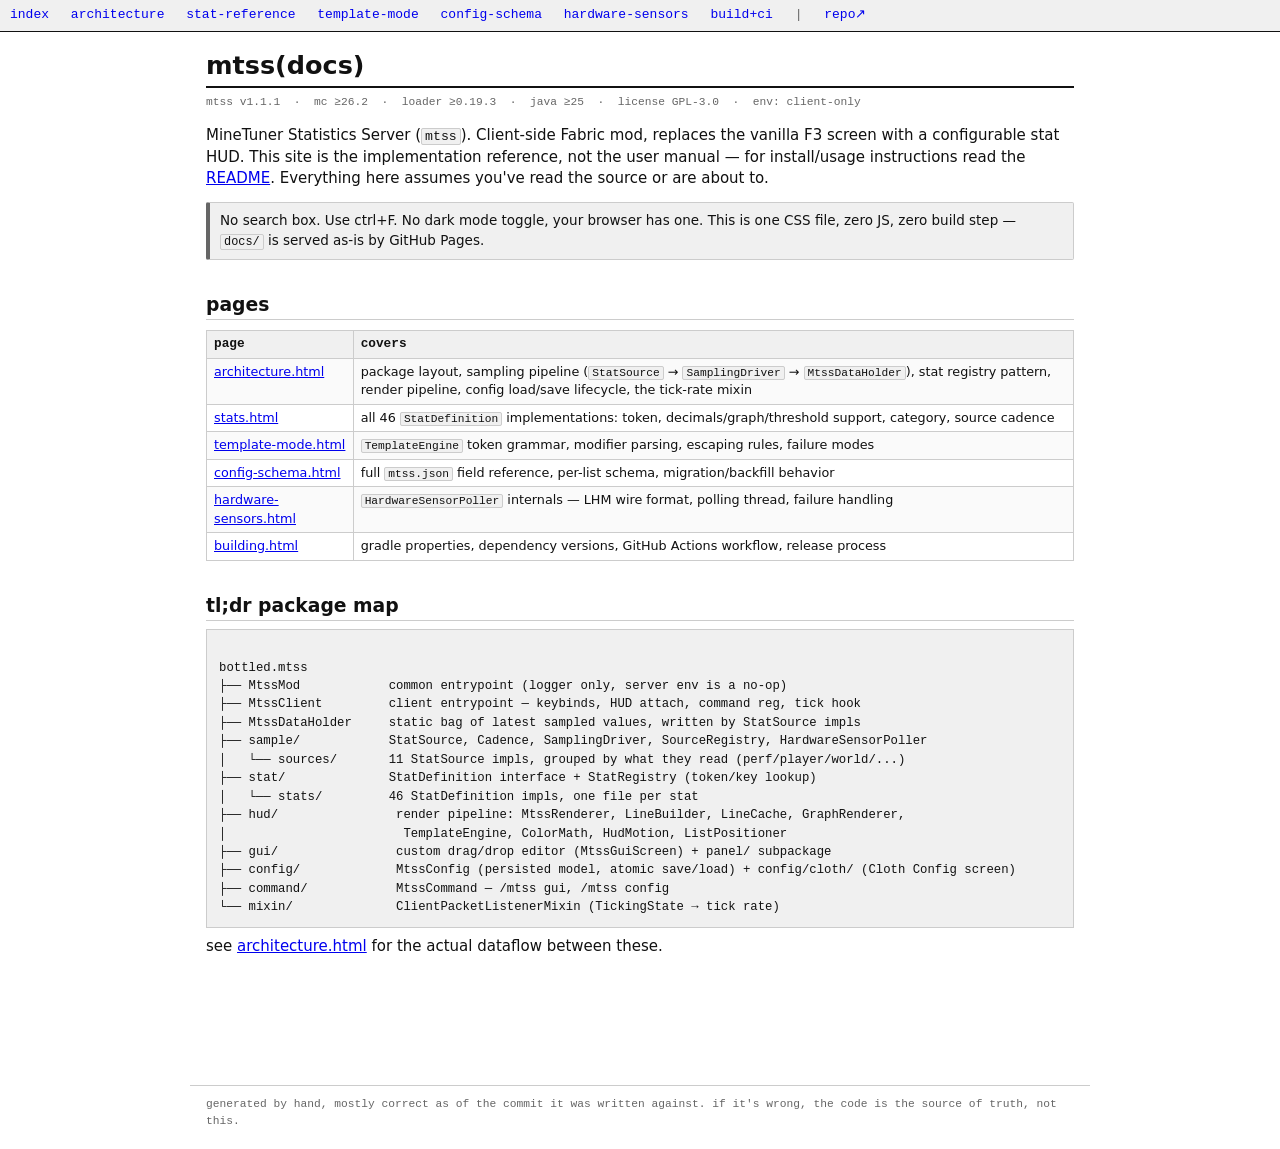
==== docs/index.html @ 8e22820d "/docs" ====
<!doctype html>
<html lang="en">
<head>
<meta charset="utf-8">
<meta name="viewport" content="width=device-width, initial-scale=1">
<title>mtss docs</title>
<link rel="stylesheet" href="style.css">
</head>
<body>
<div class="topbar">
  <a href="index.html">index</a>
  <a href="architecture.html">architecture</a>
  <a href="stats.html">stat-reference</a>
  <a href="template-mode.html">template-mode</a>
  <a href="config-schema.html">config-schema</a>
  <a href="hardware-sensors.html">hardware-sensors</a>
  <a href="building.html">build+ci</a>
  <span class="sep">|</span>
  <a href="https://github.com/bottledpepsi/MineTuner-Statistics-Server">repo↗</a>
</div>

<main>
<h1>mtss(docs)</h1>
<div class="badge-row">
mtss v1.1.1 &nbsp;·&nbsp; mc &ge;26.2 &nbsp;·&nbsp; loader &ge;0.19.3 &nbsp;·&nbsp; java &ge;25 &nbsp;·&nbsp; license GPL-3.0 &nbsp;·&nbsp; env: client-only
</div>

<p>
MineTuner Statistics Server (<code>mtss</code>). Client-side Fabric mod, replaces the vanilla
F3 screen with a configurable stat HUD. This site is the implementation reference, not
the user manual — for install/usage instructions read the
<a href="https://github.com/bottledpepsi/MineTuner-Statistics-Server#readme">README</a>.
Everything here assumes you've read the source or are about to.
</p>

<div class="note">
No search box. Use ctrl+F. No dark mode toggle, your browser has one. This is one CSS file,
zero JS, zero build step — <code>docs/</code> is served as-is by GitHub Pages.
</div>

<h2>pages</h2>
<table>
<tr><th>page</th><th>covers</th></tr>
<tr><td><a href="architecture.html">architecture.html</a></td>
    <td>package layout, sampling pipeline (<code>StatSource</code> → <code>SamplingDriver</code> → <code>MtssDataHolder</code>), stat registry pattern, render pipeline, config load/save lifecycle, the tick-rate mixin</td></tr>
<tr><td><a href="stats.html">stats.html</a></td>
    <td>all 46 <code>StatDefinition</code> implementations: token, decimals/graph/threshold support, category, source cadence</td></tr>
<tr><td><a href="template-mode.html">template-mode.html</a></td>
    <td><code>TemplateEngine</code> token grammar, modifier parsing, escaping rules, failure modes</td></tr>
<tr><td><a href="config-schema.html">config-schema.html</a></td>
    <td>full <code>mtss.json</code> field reference, per-list schema, migration/backfill behavior</td></tr>
<tr><td><a href="hardware-sensors.html">hardware-sensors.html</a></td>
    <td><code>HardwareSensorPoller</code> internals — LHM wire format, polling thread, failure handling</td></tr>
<tr><td><a href="building.html">building.html</a></td>
    <td>gradle properties, dependency versions, GitHub Actions workflow, release process</td></tr>
</table>

<h2>tl;dr package map</h2>
<div class="filetree">
bottled.mtss
├── MtssMod            common entrypoint (logger only, server env is a no-op)
├── MtssClient         client entrypoint — keybinds, HUD attach, command reg, tick hook
├── MtssDataHolder     static bag of latest sampled values, written by StatSource impls
├── sample/            StatSource, Cadence, SamplingDriver, SourceRegistry, HardwareSensorPoller
│   └── sources/       11 StatSource impls, grouped by what they read (perf/player/world/...)
├── stat/              StatDefinition interface + StatRegistry (token/key lookup)
│   └── stats/         46 StatDefinition impls, one file per stat
├── hud/                render pipeline: MtssRenderer, LineBuilder, LineCache, GraphRenderer,
│                        TemplateEngine, ColorMath, HudMotion, ListPositioner
├── gui/                custom drag/drop editor (MtssGuiScreen) + panel/ subpackage
├── config/             MtssConfig (persisted model, atomic save/load) + config/cloth/ (Cloth Config screen)
├── command/            MtssCommand — /mtss gui, /mtss config
└── mixin/              ClientPacketListenerMixin (TickingState → tick rate)
</div>

<p>see <a href="architecture.html">architecture.html</a> for the actual dataflow between these.</p>
</main>

<footer>
generated by hand, mostly correct as of the commit it was written against. if it's wrong, the code is the source of truth, not this.
</footer>
</body>
</html>
---- docs/style.css ----
/* style.css — didn't feel like doing more than this. */

:root {
  --bg: #ffffff;
  --fg: #111111;
  --dim: #666666;
  --line: #cccccc;
  --code-bg: #f0f0f0;
  --link: #0000ee;
  --visited: #551a8b;
  --warn-bg: #fff8dc;
  --warn-border: #d4c37a;
  --ok: #006400;
  --bad: #8b0000;
  --mono: ui-monospace, "Cascadia Code", "SF Mono", "Consolas", "Liberation Mono", monospace;
  --sans: ui-sans-serif, system-ui, "Segoe UI", Tahoma, Arial, sans-serif;
}

* { box-sizing: border-box; }

html { font-size: 15px; }

body {
  margin: 0;
  font-family: var(--sans);
  color: var(--fg);
  background: var(--bg);
  line-height: 1.45;
}

/* nav bar: literally a table. no shame. */
.topbar {
  border-bottom: 1px solid var(--fg);
  padding: 6px 10px;
  font-family: var(--mono);
  font-size: 13px;
  background: var(--code-bg);
  white-space: nowrap;
  overflow-x: auto;
}
.topbar a { margin-right: 14px; color: var(--link); text-decoration: none; }
.topbar a:hover { text-decoration: underline; }
.topbar .sep { color: var(--dim); margin-right: 14px; }
.topbar .tag { color: var(--dim); }

main {
  max-width: 900px;
  margin: 0 auto;
  padding: 18px 16px 80px;
}

h1, h2, h3, h4 { font-family: var(--sans); font-weight: 700; line-height: 1.2; }
h1 { font-size: 1.7rem; margin: 0 0 4px; border-bottom: 2px solid var(--fg); padding-bottom: 6px; }
h2 { font-size: 1.25rem; margin: 34px 0 8px; border-bottom: 1px solid var(--line); padding-bottom: 3px; }
h3 { font-size: 1.05rem; margin: 20px 0 6px; }
h4 { font-size: 0.95rem; margin: 14px 0 4px; font-family: var(--mono); }

p { margin: 8px 0; }
ul, ol { margin: 8px 0; padding-left: 24px; }
li { margin: 2px 0; }

a { color: var(--link); }
a:visited { color: var(--visited); }

code, pre, kbd {
  font-family: var(--mono);
  font-size: 0.88em;
}
code {
  background: var(--code-bg);
  border: 1px solid var(--line);
  padding: 0 3px;
  border-radius: 2px;
}
pre {
  background: var(--code-bg);
  border: 1px solid var(--line);
  padding: 10px 12px;
  overflow-x: auto;
  border-radius: 2px;
  margin: 10px 0;
}
pre code { background: none; border: none; padding: 0; }

table {
  border-collapse: collapse;
  width: 100%;
  margin: 10px 0 18px;
  font-size: 0.85rem;
}
th, td {
  border: 1px solid var(--line);
  padding: 4px 7px;
  text-align: left;
  vertical-align: top;
}
th {
  background: var(--code-bg);
  font-family: var(--mono);
  font-weight: 700;
  white-space: nowrap;
}
tr:nth-child(even) td { background: #fafafa; }
td code { white-space: nowrap; }

.center { text-align: center; }

.tag {
  display: inline-block;
  font-family: var(--mono);
  font-size: 0.72rem;
  padding: 1px 5px;
  border: 1px solid var(--line);
  border-radius: 2px;
  background: var(--code-bg);
  color: var(--dim);
}

.yes { color: var(--ok); font-weight: 700; }
.no  { color: var(--dim); }

.note, .warn {
  border: 1px solid var(--line);
  padding: 8px 10px;
  margin: 12px 0;
  font-size: 0.9rem;
  border-radius: 2px;
}
.note { background: var(--code-bg); border-left: 4px solid var(--dim); }
.warn { background: var(--warn-bg); border: 1px solid var(--warn-border); border-left: 4px solid #a08a2e; }

hr { border: none; border-top: 1px dashed var(--line); margin: 26px 0; }

footer {
  max-width: 900px;
  margin: 40px auto 20px;
  padding: 10px 16px 0;
  border-top: 1px solid var(--line);
  font-family: var(--mono);
  font-size: 0.75rem;
  color: var(--dim);
}

.toc {
  font-family: var(--mono);
  font-size: 0.85rem;
  background: var(--code-bg);
  border: 1px solid var(--line);
  padding: 10px 14px;
  margin: 12px 0 20px;
}
.toc ul { margin: 4px 0; padding-left: 18px; }

.filetree {
  font-family: var(--mono);
  font-size: 0.82rem;
  background: var(--code-bg);
  border: 1px solid var(--line);
  padding: 10px 12px;
  overflow-x: auto;
  white-space: pre;
  line-height: 1.5;
}

.badge-row { margin: 6px 0 14px; font-family: var(--mono); font-size: 0.75rem; color: var(--dim); }

.two-col {
  display: grid;
  grid-template-columns: 1fr 1fr;
  gap: 20px;
}
@media (max-width: 640px) {
  .two-col { grid-template-columns: 1fr; }
  html { font-size: 14.5px; }
  table { font-size: 0.78rem; }
}
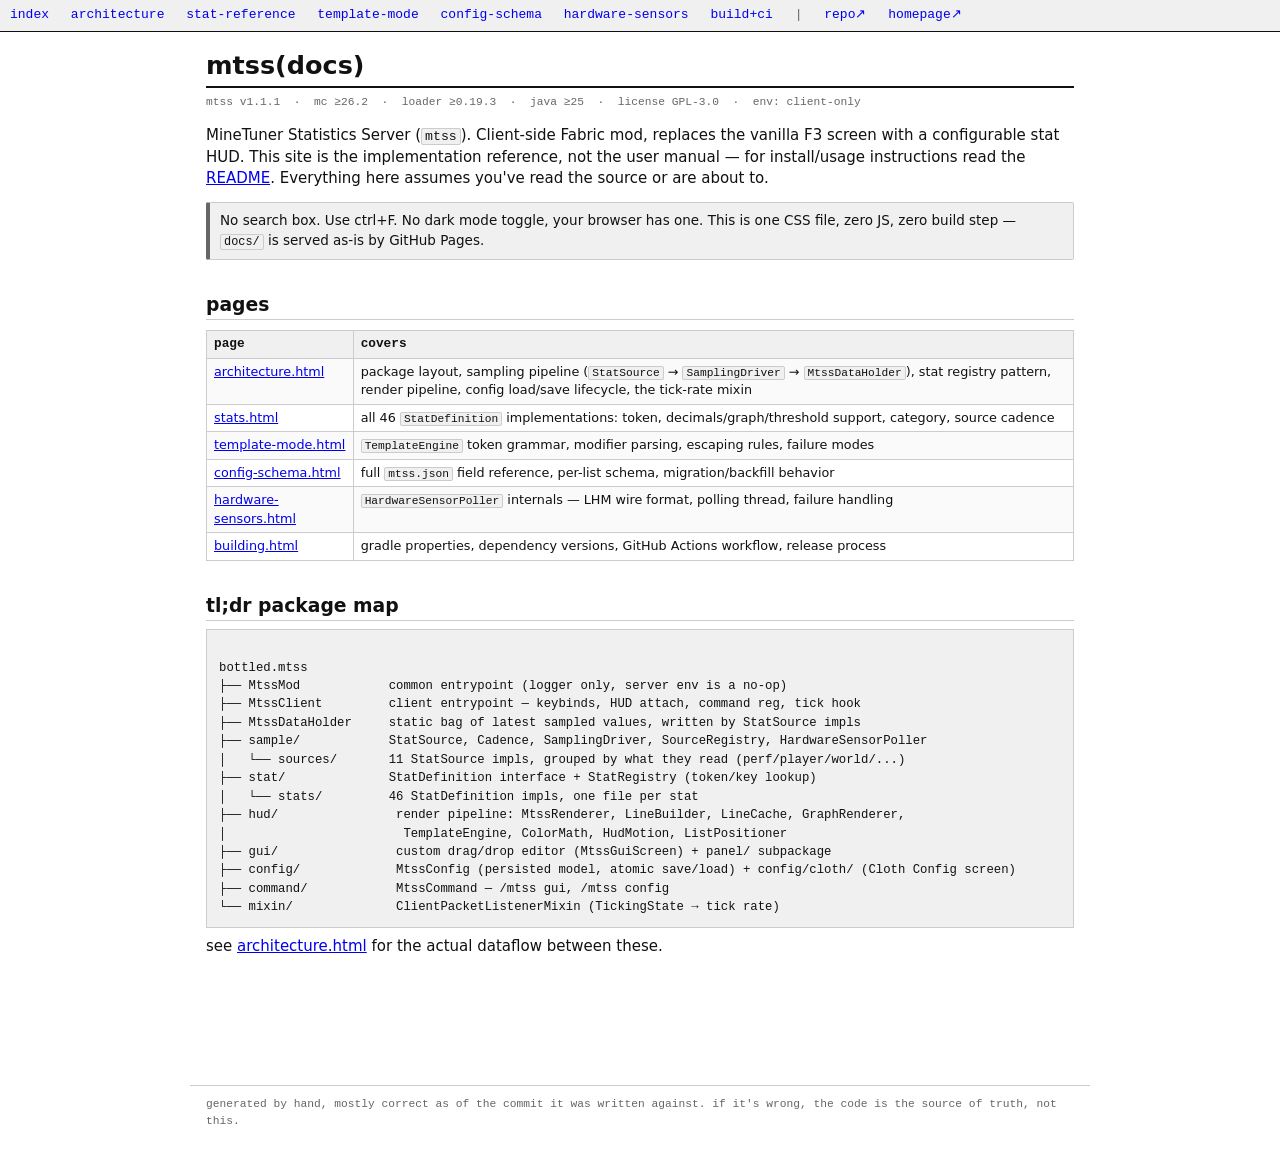
==== commit 146075ab: "Add homepage link add /bin to .gitignore" ====
--- a/docs/index.html
+++ b/docs/index.html
@@ -17,6 +17,7 @@
   <a href="building.html">build+ci</a>
   <span class="sep">|</span>
   <a href="https://github.com/bottledpepsi/MineTuner-Statistics-Server">repo↗</a>
+  <a href="https://bottledpepsi.github.io">homepage↗</a>
 </div>
 
 <main>
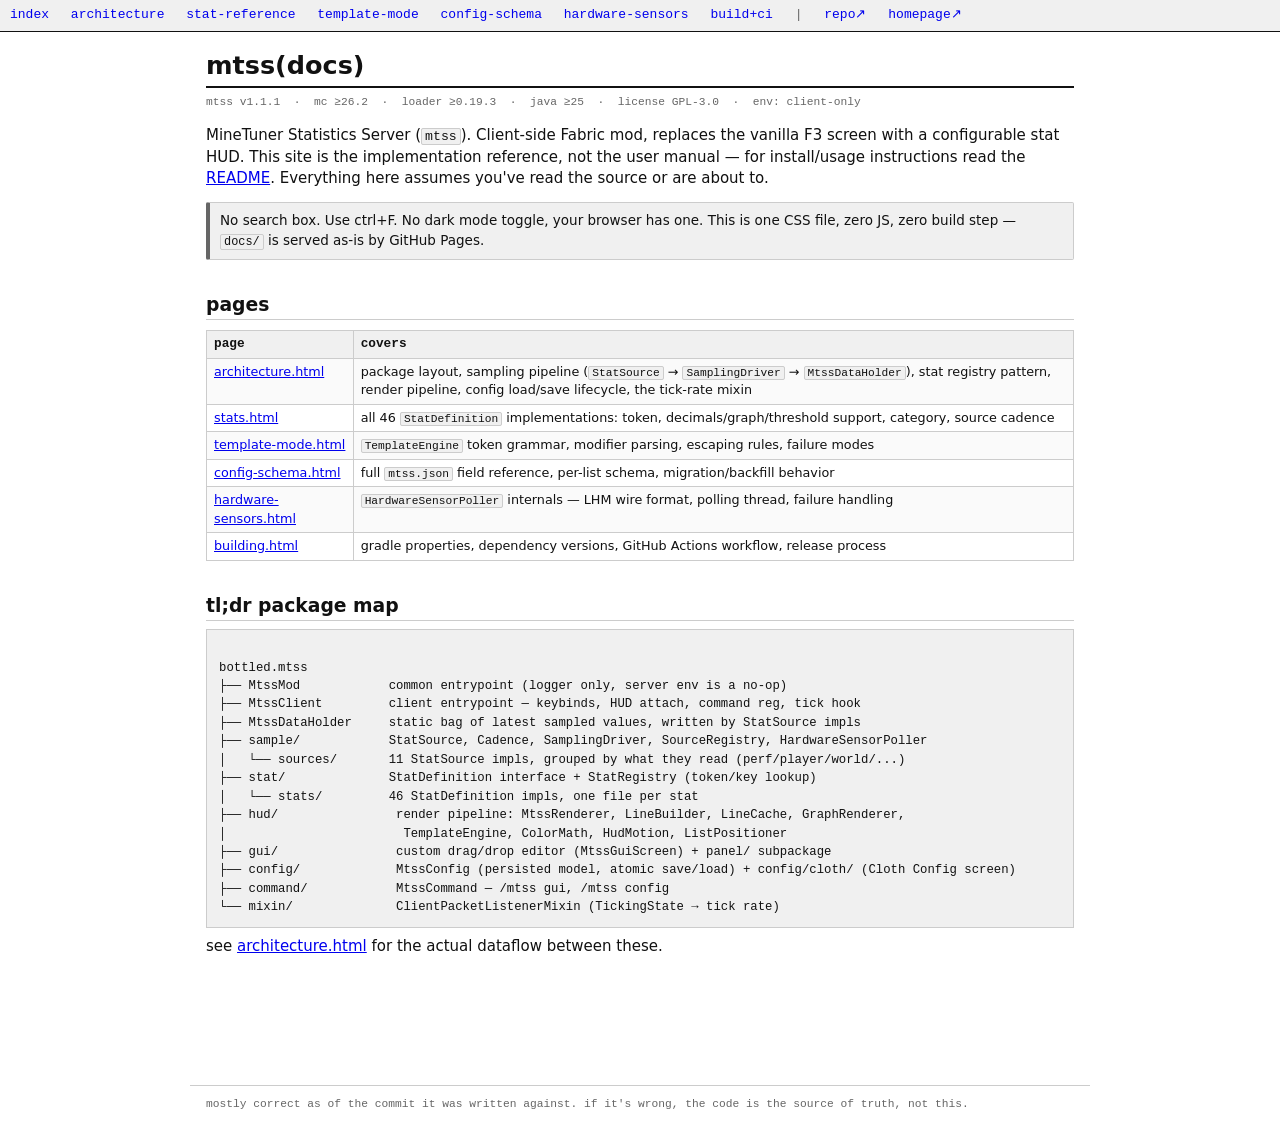
==== commit 02ba2ceb: "Trim footer text to fit in 1 line" ====
--- a/docs/index.html
+++ b/docs/index.html
@@ -78,7 +78,7 @@
 </main>
 
 <footer>
-generated by hand, mostly correct as of the commit it was written against. if it's wrong, the code is the source of truth, not this.
+mostly correct as of the commit it was written against. if it's wrong, the code is the source of truth, not this.
 </footer>
 </body>
 </html>
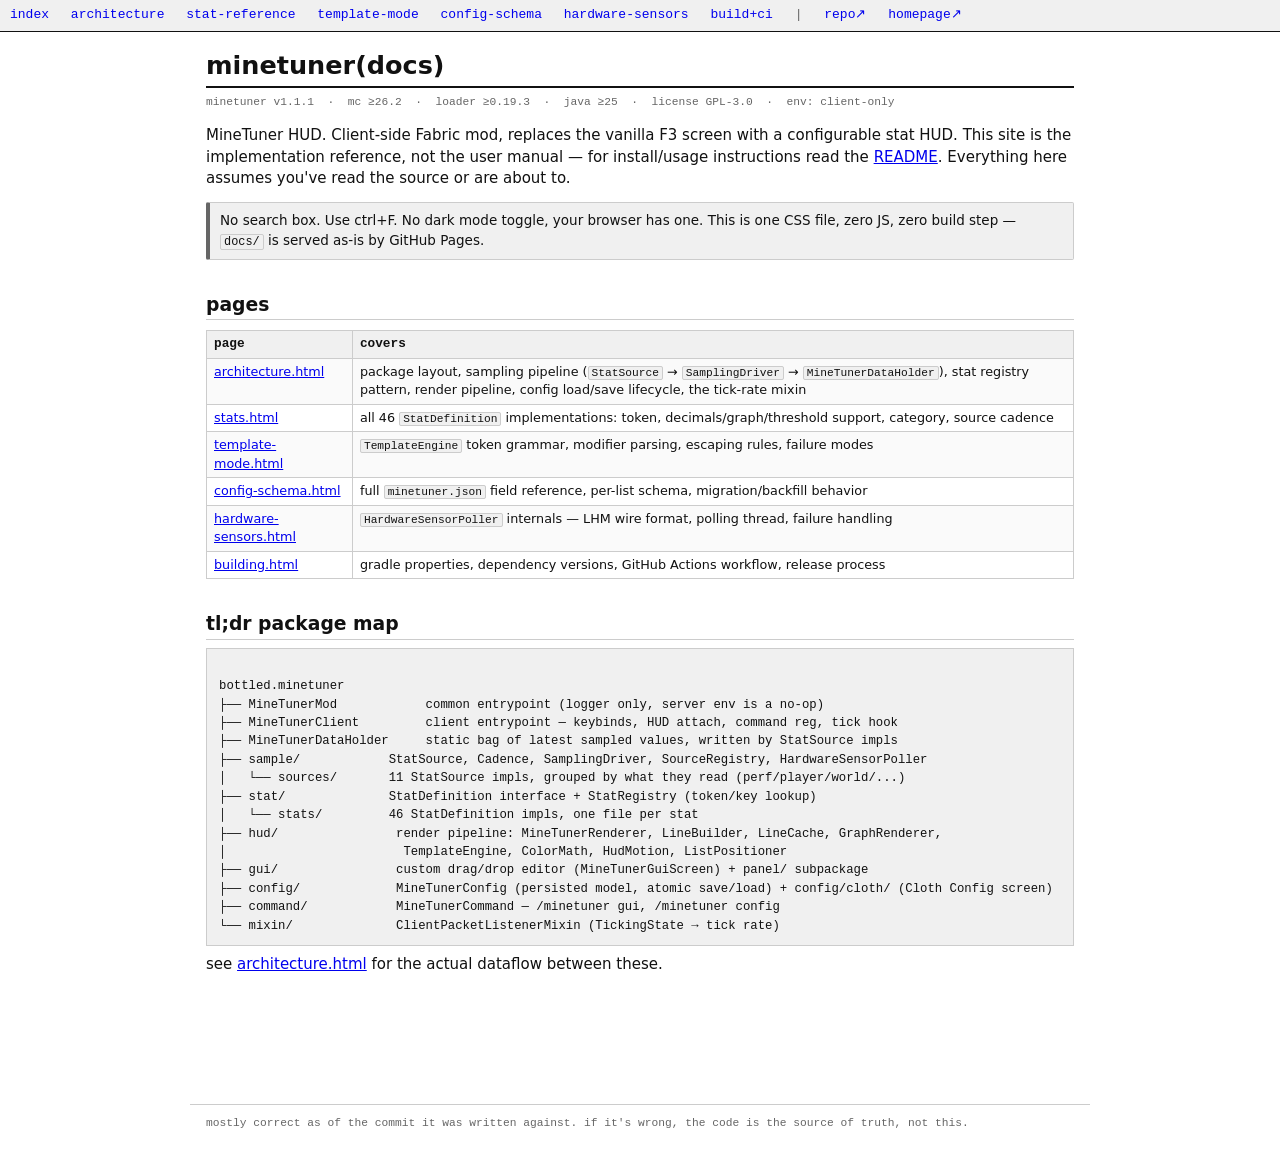
==== commit 22968df7: "Rename project" ====
--- a/docs/index.html
+++ b/docs/index.html
@@ -3,7 +3,7 @@
 <head>
 <meta charset="utf-8">
 <meta name="viewport" content="width=device-width, initial-scale=1">
-<title>mtss docs</title>
+<title>minetuner docs</title>
 <link rel="stylesheet" href="style.css">
 </head>
 <body>
@@ -16,21 +16,21 @@
   <a href="hardware-sensors.html">hardware-sensors</a>
   <a href="building.html">build+ci</a>
   <span class="sep">|</span>
-  <a href="https://github.com/bottledpepsi/MineTuner-Statistics-Server">repo↗</a>
+  <a href="https://github.com/bottledpepsi/MineTuner-HUD">repo↗</a>
   <a href="https://bottledpepsi.github.io">homepage↗</a>
 </div>
 
 <main>
-<h1>mtss(docs)</h1>
+<h1>minetuner(docs)</h1>
 <div class="badge-row">
-mtss v1.1.1 &nbsp;·&nbsp; mc &ge;26.2 &nbsp;·&nbsp; loader &ge;0.19.3 &nbsp;·&nbsp; java &ge;25 &nbsp;·&nbsp; license GPL-3.0 &nbsp;·&nbsp; env: client-only
+minetuner v1.1.1 &nbsp;·&nbsp; mc &ge;26.2 &nbsp;·&nbsp; loader &ge;0.19.3 &nbsp;·&nbsp; java &ge;25 &nbsp;·&nbsp; license GPL-3.0 &nbsp;·&nbsp; env: client-only
 </div>
 
 <p>
-MineTuner Statistics Server (<code>mtss</code>). Client-side Fabric mod, replaces the vanilla
+MineTuner HUD. Client-side Fabric mod, replaces the vanilla
 F3 screen with a configurable stat HUD. This site is the implementation reference, not
 the user manual — for install/usage instructions read the
-<a href="https://github.com/bottledpepsi/MineTuner-Statistics-Server#readme">README</a>.
+<a href="https://github.com/bottledpepsi/MineTuner-HUD#readme">README</a>.
 Everything here assumes you've read the source or are about to.
 </p>
 
@@ -43,13 +43,13 @@
 <table>
 <tr><th>page</th><th>covers</th></tr>
 <tr><td><a href="architecture.html">architecture.html</a></td>
-    <td>package layout, sampling pipeline (<code>StatSource</code> → <code>SamplingDriver</code> → <code>MtssDataHolder</code>), stat registry pattern, render pipeline, config load/save lifecycle, the tick-rate mixin</td></tr>
+    <td>package layout, sampling pipeline (<code>StatSource</code> → <code>SamplingDriver</code> → <code>MineTunerDataHolder</code>), stat registry pattern, render pipeline, config load/save lifecycle, the tick-rate mixin</td></tr>
 <tr><td><a href="stats.html">stats.html</a></td>
     <td>all 46 <code>StatDefinition</code> implementations: token, decimals/graph/threshold support, category, source cadence</td></tr>
 <tr><td><a href="template-mode.html">template-mode.html</a></td>
     <td><code>TemplateEngine</code> token grammar, modifier parsing, escaping rules, failure modes</td></tr>
 <tr><td><a href="config-schema.html">config-schema.html</a></td>
-    <td>full <code>mtss.json</code> field reference, per-list schema, migration/backfill behavior</td></tr>
+    <td>full <code>minetuner.json</code> field reference, per-list schema, migration/backfill behavior</td></tr>
 <tr><td><a href="hardware-sensors.html">hardware-sensors.html</a></td>
     <td><code>HardwareSensorPoller</code> internals — LHM wire format, polling thread, failure handling</td></tr>
 <tr><td><a href="building.html">building.html</a></td>
@@ -58,19 +58,19 @@
 
 <h2>tl;dr package map</h2>
 <div class="filetree">
-bottled.mtss
-├── MtssMod            common entrypoint (logger only, server env is a no-op)
-├── MtssClient         client entrypoint — keybinds, HUD attach, command reg, tick hook
-├── MtssDataHolder     static bag of latest sampled values, written by StatSource impls
+bottled.minetuner
+├── MineTunerMod            common entrypoint (logger only, server env is a no-op)
+├── MineTunerClient         client entrypoint — keybinds, HUD attach, command reg, tick hook
+├── MineTunerDataHolder     static bag of latest sampled values, written by StatSource impls
 ├── sample/            StatSource, Cadence, SamplingDriver, SourceRegistry, HardwareSensorPoller
 │   └── sources/       11 StatSource impls, grouped by what they read (perf/player/world/...)
 ├── stat/              StatDefinition interface + StatRegistry (token/key lookup)
 │   └── stats/         46 StatDefinition impls, one file per stat
-├── hud/                render pipeline: MtssRenderer, LineBuilder, LineCache, GraphRenderer,
+├── hud/                render pipeline: MineTunerRenderer, LineBuilder, LineCache, GraphRenderer,
 │                        TemplateEngine, ColorMath, HudMotion, ListPositioner
-├── gui/                custom drag/drop editor (MtssGuiScreen) + panel/ subpackage
-├── config/             MtssConfig (persisted model, atomic save/load) + config/cloth/ (Cloth Config screen)
-├── command/            MtssCommand — /mtss gui, /mtss config
+├── gui/                custom drag/drop editor (MineTunerGuiScreen) + panel/ subpackage
+├── config/             MineTunerConfig (persisted model, atomic save/load) + config/cloth/ (Cloth Config screen)
+├── command/            MineTunerCommand — /minetuner gui, /minetuner config
 └── mixin/              ClientPacketListenerMixin (TickingState → tick rate)
 </div>
 
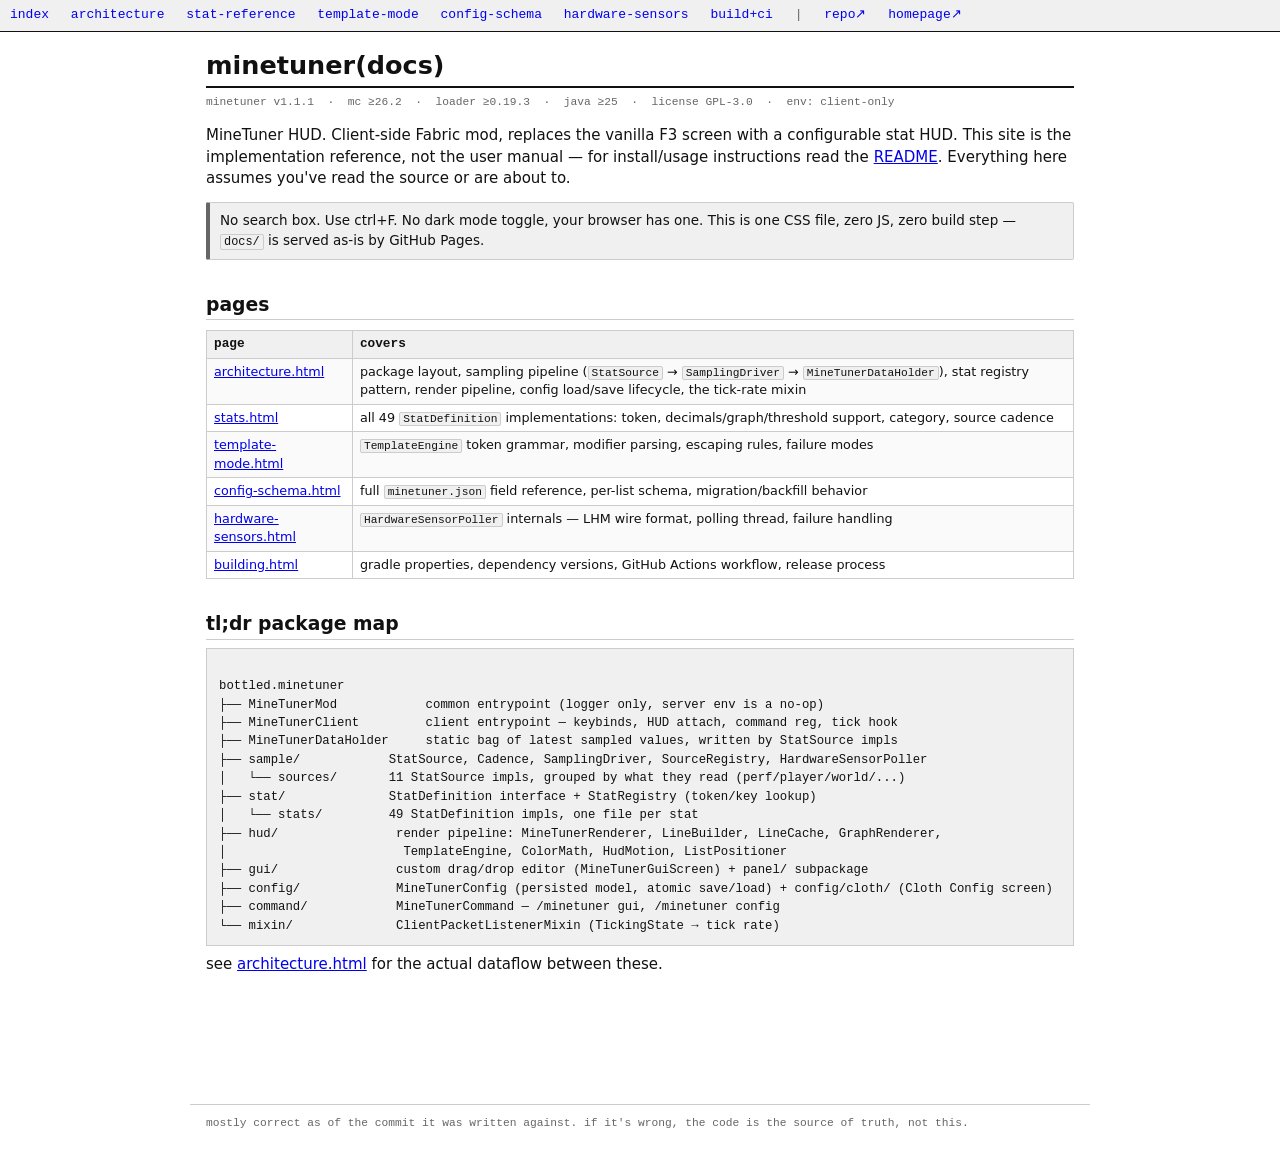
==== commit b89cdccd: "Add session Avg/Min/Max FPS stats Adds three new stats — FPS_AVG, FPS_MIN, FPS_MAX ({fps_avg}/{fps_m" ====
--- a/docs/index.html
+++ b/docs/index.html
@@ -45,7 +45,7 @@
 <tr><td><a href="architecture.html">architecture.html</a></td>
     <td>package layout, sampling pipeline (<code>StatSource</code> → <code>SamplingDriver</code> → <code>MineTunerDataHolder</code>), stat registry pattern, render pipeline, config load/save lifecycle, the tick-rate mixin</td></tr>
 <tr><td><a href="stats.html">stats.html</a></td>
-    <td>all 46 <code>StatDefinition</code> implementations: token, decimals/graph/threshold support, category, source cadence</td></tr>
+    <td>all 49 <code>StatDefinition</code> implementations: token, decimals/graph/threshold support, category, source cadence</td></tr>
 <tr><td><a href="template-mode.html">template-mode.html</a></td>
     <td><code>TemplateEngine</code> token grammar, modifier parsing, escaping rules, failure modes</td></tr>
 <tr><td><a href="config-schema.html">config-schema.html</a></td>
@@ -65,7 +65,7 @@
 ├── sample/            StatSource, Cadence, SamplingDriver, SourceRegistry, HardwareSensorPoller
 │   └── sources/       11 StatSource impls, grouped by what they read (perf/player/world/...)
 ├── stat/              StatDefinition interface + StatRegistry (token/key lookup)
-│   └── stats/         46 StatDefinition impls, one file per stat
+│   └── stats/         49 StatDefinition impls, one file per stat
 ├── hud/                render pipeline: MineTunerRenderer, LineBuilder, LineCache, GraphRenderer,
 │                        TemplateEngine, ColorMath, HudMotion, ListPositioner
 ├── gui/                custom drag/drop editor (MineTunerGuiScreen) + panel/ subpackage
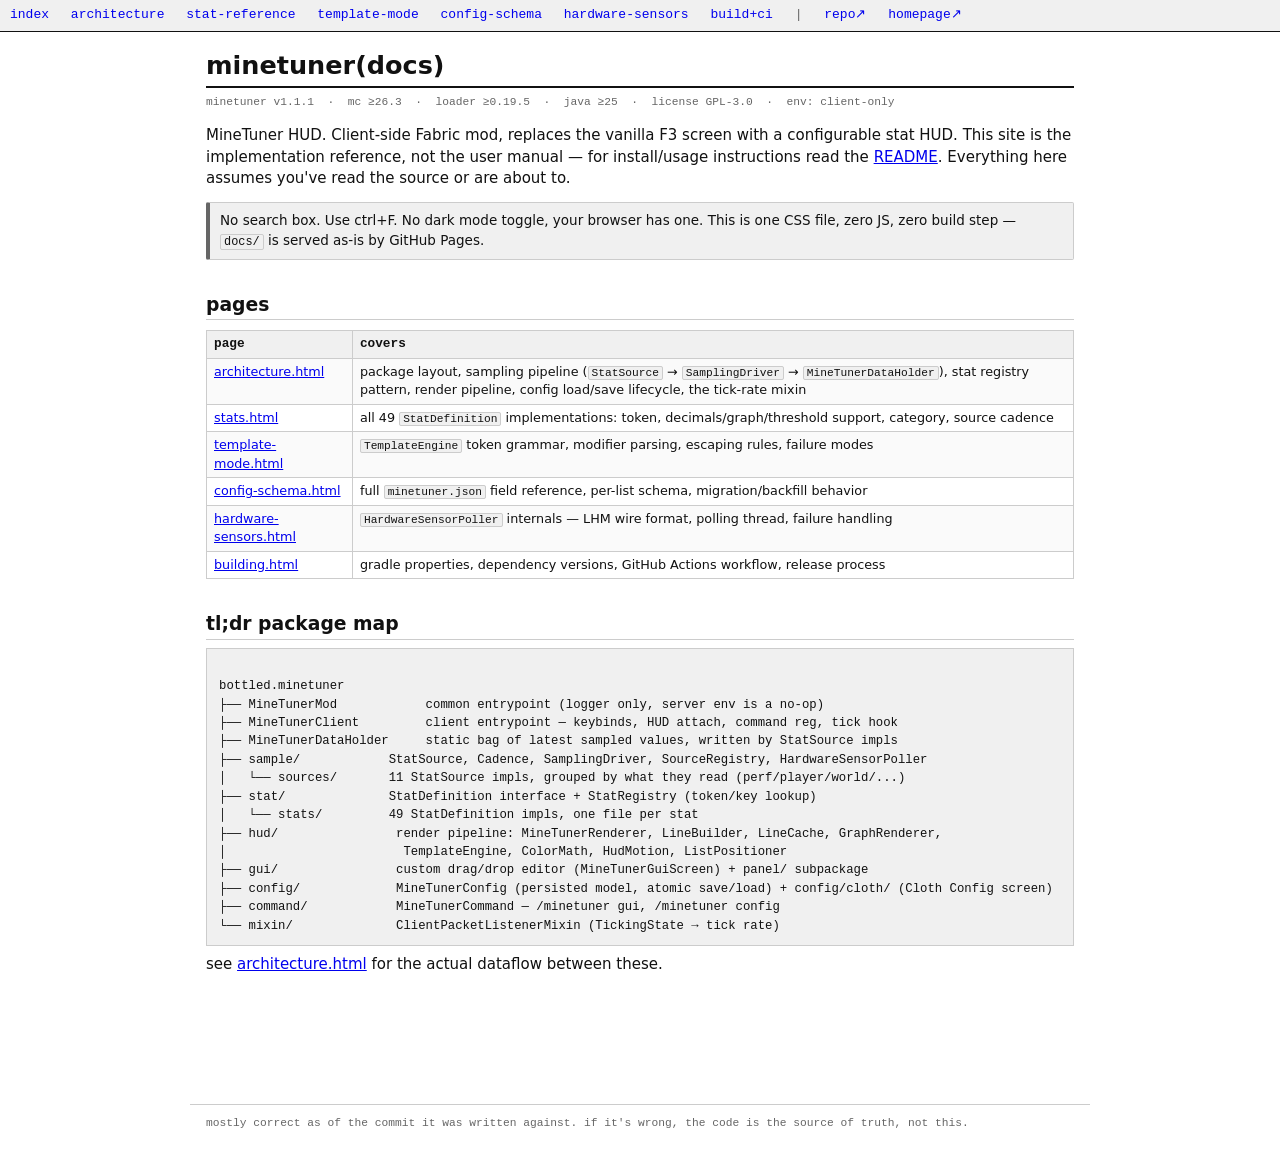
==== commit ab0f5e1b: "documented default stats, remove dead reset()/empty mixin config, fix dangling docs; mixin require=0" ====
--- a/docs/index.html
+++ b/docs/index.html
@@ -23,7 +23,8 @@
 <main>
 <h1>minetuner(docs)</h1>
 <div class="badge-row">
-minetuner v1.1.1 &nbsp;·&nbsp; mc &ge;26.2 &nbsp;·&nbsp; loader &ge;0.19.3 &nbsp;·&nbsp; java &ge;25 &nbsp;·&nbsp; license GPL-3.0 &nbsp;·&nbsp; env: client-only
+    minetuner v1.1.1 &nbsp;·&nbsp; mc &ge;26.3 &nbsp;·&nbsp; loader &ge;0.19.5 &nbsp;·&nbsp; java &ge;25 &nbsp;·&nbsp;
+    license GPL-3.0 &nbsp;·&nbsp; env: client-only
 </div>
 
 <p>
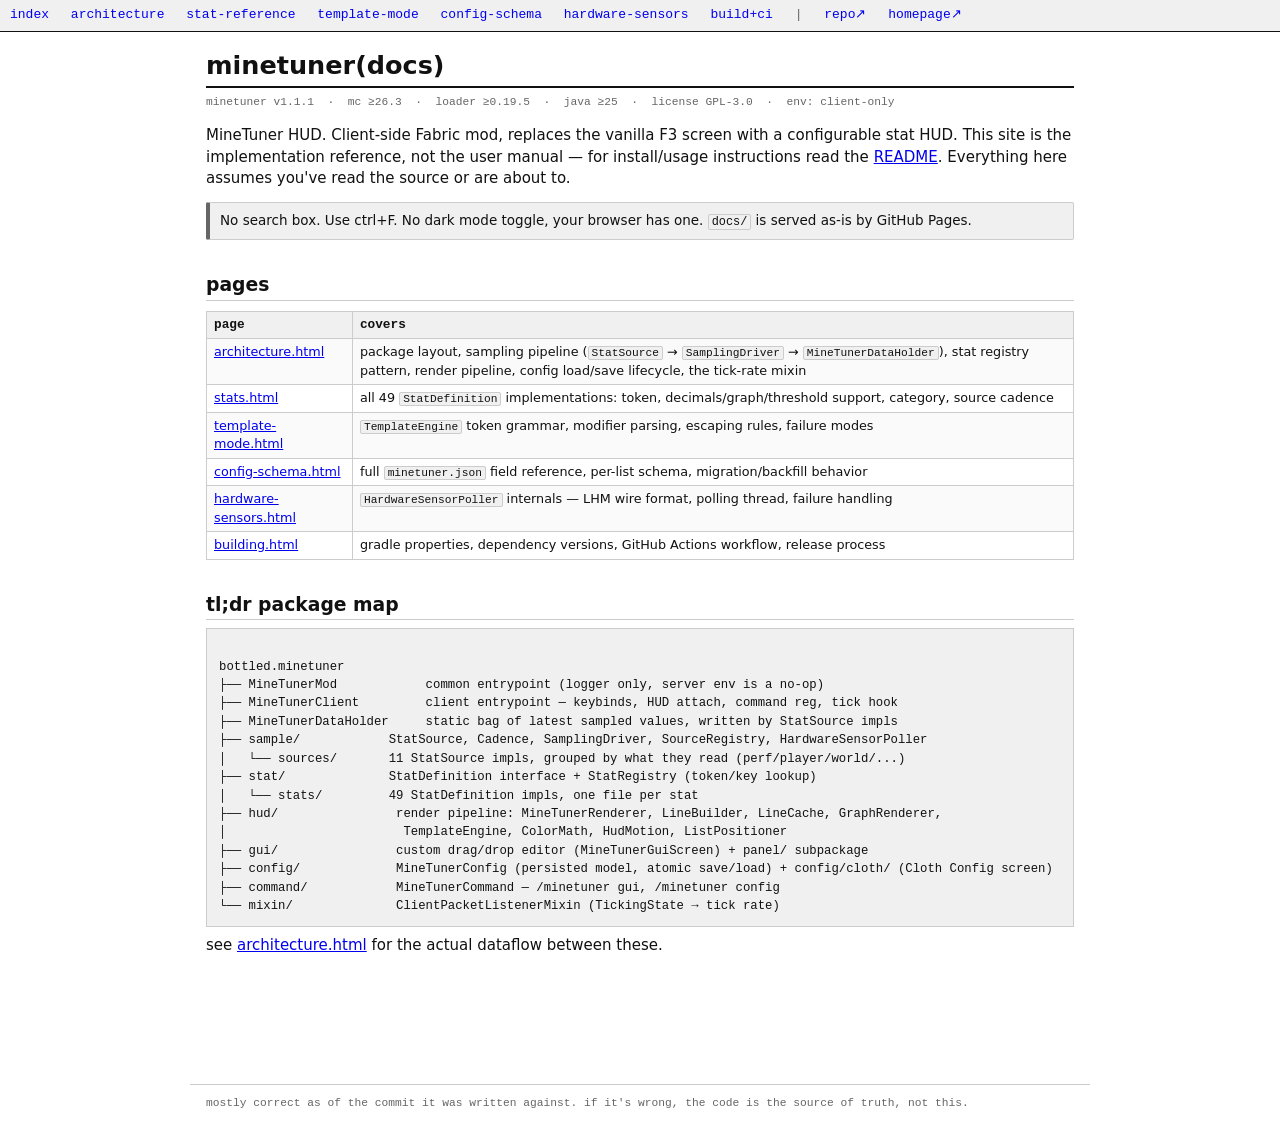
==== commit eb22f33f: "simplify note" ====
--- a/docs/index.html
+++ b/docs/index.html
@@ -36,8 +36,8 @@
 </p>
 
 <div class="note">
-No search box. Use ctrl+F. No dark mode toggle, your browser has one. This is one CSS file,
-zero JS, zero build step — <code>docs/</code> is served as-is by GitHub Pages.
+    No search box. Use ctrl+F. No dark mode toggle, your browser has one. <code>docs/</code> is served as-is by GitHub
+    Pages.
 </div>
 
 <h2>pages</h2>
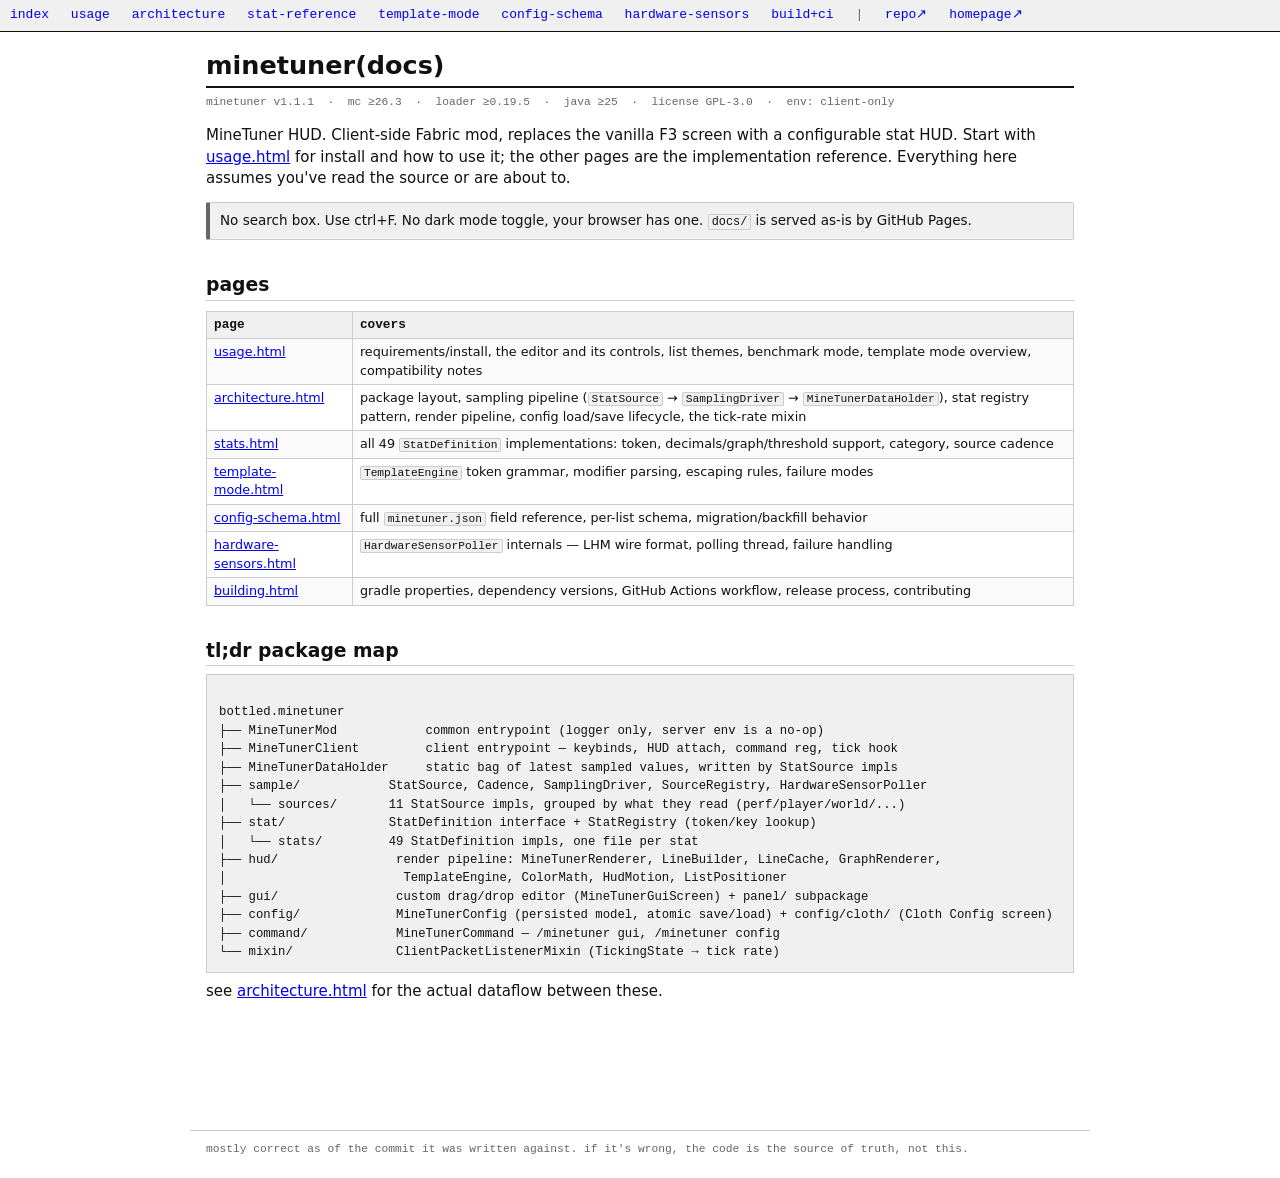
==== commit 74156c6f: "Simplify README and move detailed content into docs" ====
--- a/docs/index.html
+++ b/docs/index.html
@@ -9,6 +9,7 @@
 <body>
 <div class="topbar">
   <a href="index.html">index</a>
+    <a href="usage.html">usage</a>
   <a href="architecture.html">architecture</a>
   <a href="stats.html">stat-reference</a>
   <a href="template-mode.html">template-mode</a>
@@ -29,10 +30,9 @@
 
 <p>
 MineTuner HUD. Client-side Fabric mod, replaces the vanilla
-F3 screen with a configurable stat HUD. This site is the implementation reference, not
-the user manual — for install/usage instructions read the
-<a href="https://github.com/bottledpepsi/MineTuner-HUD#readme">README</a>.
-Everything here assumes you've read the source or are about to.
+    F3 screen with a configurable stat HUD. Start with <a href="usage.html">usage.html</a> for install and how to use
+    it; the other pages are
+    the implementation reference. Everything here assumes you've read the source or are about to.
 </p>
 
 <div class="note">
@@ -43,6 +43,12 @@
 <h2>pages</h2>
 <table>
 <tr><th>page</th><th>covers</th></tr>
+    <tr>
+        <td><a href="usage.html">usage.html</a></td>
+        <td>requirements/install, the editor and its controls, list themes, benchmark mode, template mode overview,
+            compatibility notes
+        </td>
+    </tr>
 <tr><td><a href="architecture.html">architecture.html</a></td>
     <td>package layout, sampling pipeline (<code>StatSource</code> → <code>SamplingDriver</code> → <code>MineTunerDataHolder</code>), stat registry pattern, render pipeline, config load/save lifecycle, the tick-rate mixin</td></tr>
 <tr><td><a href="stats.html">stats.html</a></td>
@@ -54,7 +60,8 @@
 <tr><td><a href="hardware-sensors.html">hardware-sensors.html</a></td>
     <td><code>HardwareSensorPoller</code> internals — LHM wire format, polling thread, failure handling</td></tr>
 <tr><td><a href="building.html">building.html</a></td>
-    <td>gradle properties, dependency versions, GitHub Actions workflow, release process</td></tr>
+    <td>gradle properties, dependency versions, GitHub Actions workflow, release process, contributing</td>
+</tr>
 </table>
 
 <h2>tl;dr package map</h2>
